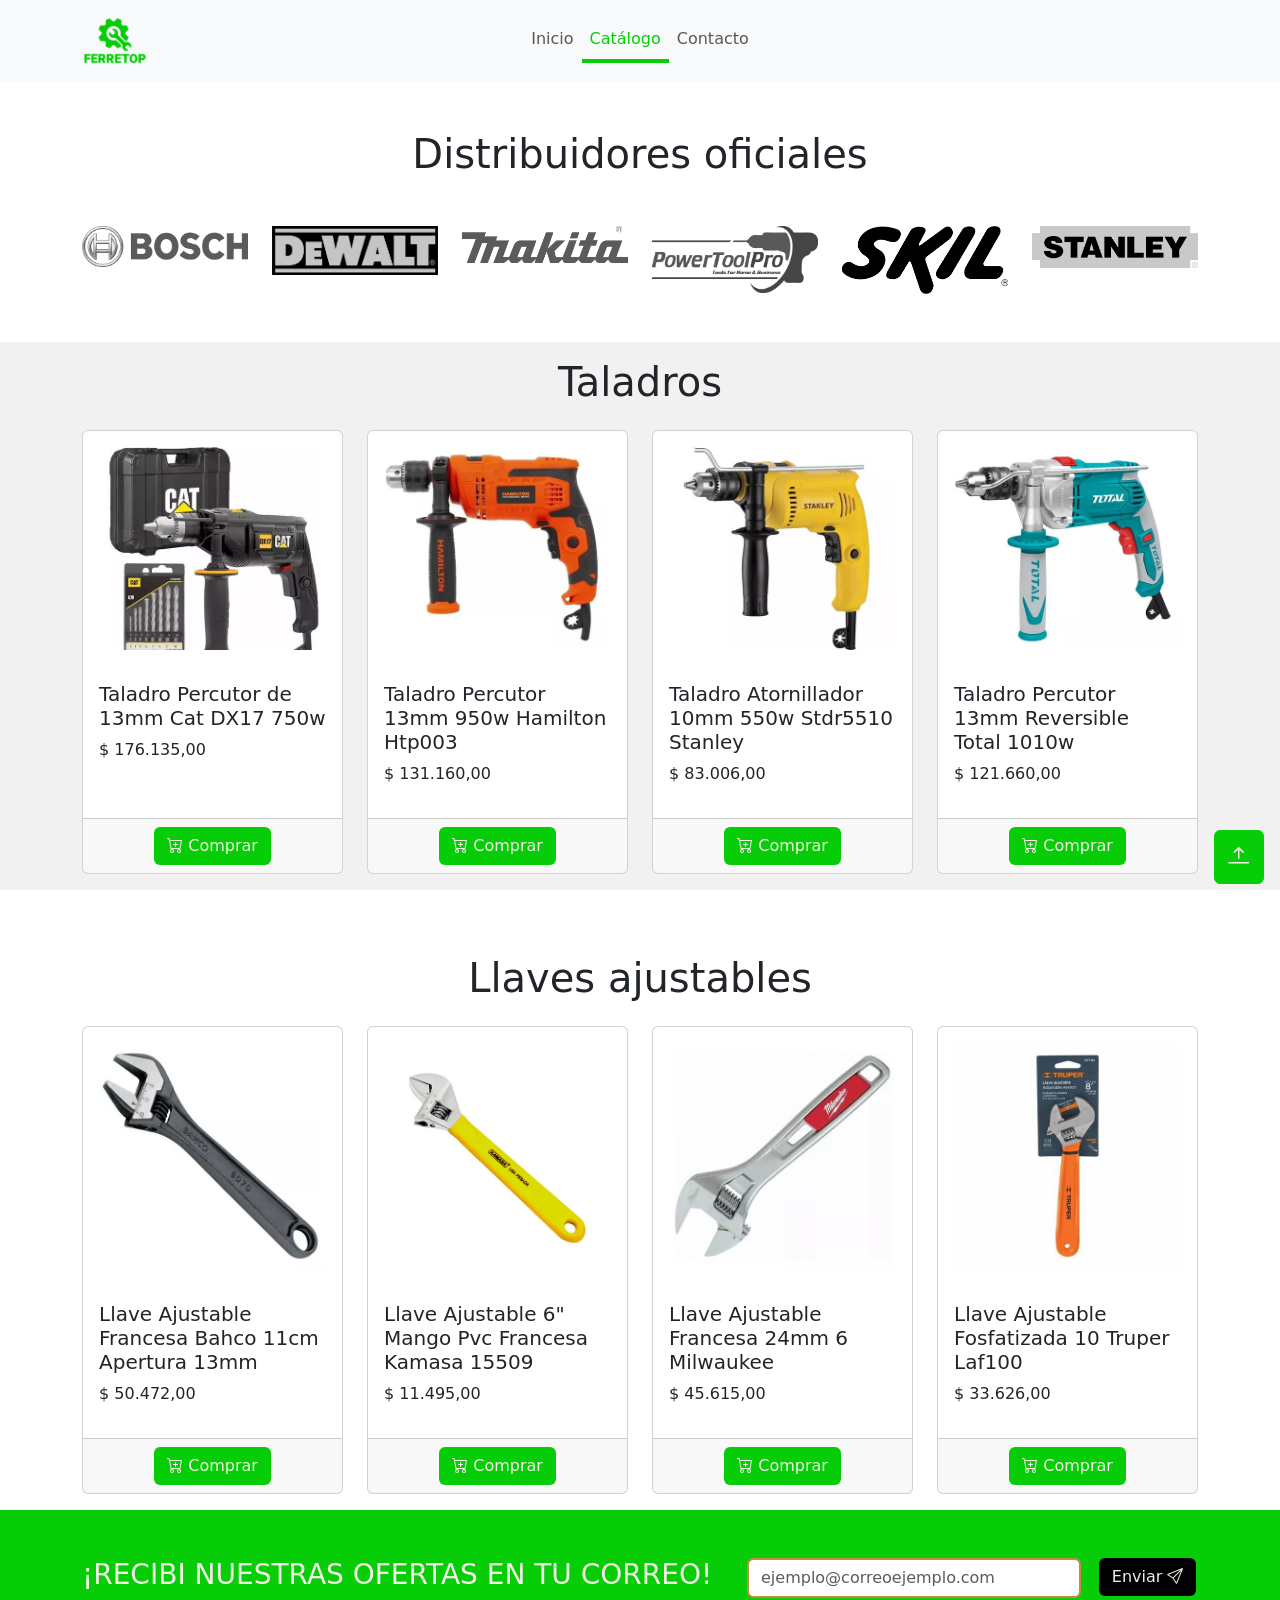
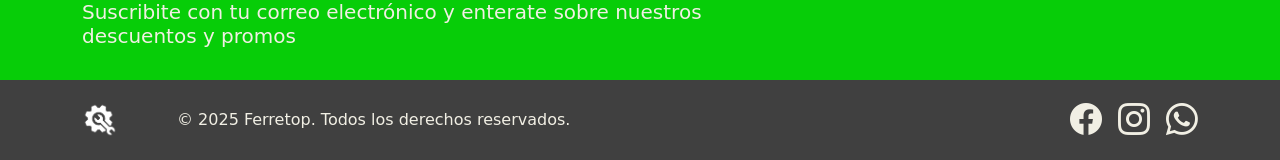
==== catalogo.html @ cd27ca35 "Creación repositorio Ferretop" ====
<!doctype html>
<html lang="en">
    <head>
        <meta charset="utf-8">
        <meta name="viewport" content="width=device-width, initial-scale=1">
        <title>Ferretop</title>
        <!-- Icono Pestaña -->
        <link rel="icon" type="image/png" href="img/logos/favicon.png">
        <!-- Estilos Bootstrap -->
        <link href="https://cdn.jsdelivr.net/npm/bootstrap@5.3.3/dist/css/bootstrap.min.css" rel="stylesheet" integrity="sha384-QWTKZyjpPEjISv5WaRU9OFeRpok6YctnYmDr5pNlyT2bRjXh0JMhjY6hW+ALEwIH" crossorigin="anonymous">
        <!-- Iconos Bootstrap -->
        <link rel="stylesheet" href="https://cdn.jsdelivr.net/npm/bootstrap-icons@1.11.2/font/bootstrap-icons.min.css">
        <!-- Estilos propios -->
        <link href="style.css" rel="stylesheet">
    </head>
    <body>
        <!-- Boton flotante -->
        <div class="dropdown position-fixed bottom-0 end-0 mb-3 me-3 bd-mode-toggle z-3">
            <a href="#barra-navegacion" id="btn-flotante" class="btn py-2 d-flex align-items-center"><i id="icono-btn-flotante" class="bi bi-arrow-bar-up"></i></a>
        </div>
        <!-- Barra de navegacion -->
        <nav id="barra-navegacion" class="navbar navbar-expand-lg bg-body-tertiary">
            <div class="container">
                <div class="col">
                    <a href="index.html"><img id="logo" src="img/logos/logo1.png""></a>
                </div>
                <button class="navbar-toggler" type="button" data-bs-toggle="collapse" data-bs-target="#navbarNav" aria-controls="navbarNav" aria-expanded="false" aria-label="Toggle navigation">
                    <span class="navbar-toggler-icon"></span>
                </button>
                <div class="collapse navbar-collapse" id="navbarNav">
                    <ul class="navbar-nav">
                        <li class="nav-item">
                            <a class="nav-link item-navegacion" aria-current="page" href="index.html">Inicio</a>
                        </li>
                        <li class="nav-item">
                            <a class="nav-link item-navegacion active" href="catalogo.html">Catálogo</a>
                        </li>
                        <li class="nav-item">
                            <a class="nav-link item-navegacion" href="contacto.html">Contacto</a>
                        </li>
                    </ul>
                </div>
            </div>
        </nav>        
        <!-- Marcas -->
        <div class="container mb-5">
            <div class="row">
                <h1 class="text-center mt-5 mb-5">Distribuidores oficiales</h1>
            </div>            
            <div class="row">
                <div class="col-md-2 col-sm-12 text-center">
                    <img src="img/logos-marcas/bosch.png" class="card-img-top img-marcas" alt="...">
                </div>
                <div class="col-md-2 col-sm-12 text-center">
                    <img src="img/logos-marcas/dewalt.png" class="card-img-top img-marcas" alt="...">
                </div>
                <div class="col-md-2 col-sm-12 text-center">
                    <img src="img/logos-marcas/makita.png" class="card-img-top img-marcas" alt="...">
                </div>
                <div class="col-md-2 col-sm-12 text-center">
                    <img src="img/logos-marcas/powertools.png" class="card-img-top img-marcas" alt="...">
                </div>
                <div class="col-md-2 col-sm-12 text-center">
                    <img src="img/logos-marcas/skil.png" class="card-img-top img-marcas" alt="...">
                </div>
                <div class="col-md-2 col-sm-12 text-center">
                    <img src="img/logos-marcas/stanley.png" class="card-img-top img-marcas" alt="...">
                </div>                         
            </div>
        </div>
        <!-- Taladros --> 
        <div class="pb-3 fondo-gris">
            <div class="container">
                <div class="row">
                    <h1 class="text-center mt-3">Taladros</h1>
                </div>
                <div class="row mt-3">                
                    <div class="col-sm-12 col-md-3 margin-bottom-tarjeta">
                        <div class="card mb-3 h-100">
                            <img src="img/catalogo/taladro-cat.jpg" class="card-img-top p-3" alt="...">
                            <div class="card-body">
                              <h5 class="card-title">Taladro Percutor de 13mm Cat DX17 750w</h5>
                              <p class="card-text">$ 176.135,00</p>                          
                            </div>
                            <div class="card-footer text-body-secondary text-center">
                                <a href="#" class="btn btn-verde text-center"><i class="bi bi-cart-plus"></i> Comprar</a>
                            </div>
                        </div>
                    </div>
                    <div class="col-sm-12 col-md-3 margin-bottom-tarjeta">
                        <div class="card mb-3 h-100">
                            <img src="img/catalogo/taladro-hamilton.jpg" class="card-img-top p-3" alt="...">
                            <div class="card-body">
                              <h5 class="card-title">Taladro Percutor 13mm 950w Hamilton Htp003</h5>
                              <p class="card-text">$ 131.160,00</p>                          
                            </div>
                            <div class="card-footer text-body-secondary text-center">
                                <a href="#" class="btn btn-verde text-center"><i class="bi bi-cart-plus"></i> Comprar</a>
                            </div>
                        </div>
                    </div>
                    <div class="col-sm-12 col-md-3 margin-bottom-tarjeta">
                        <div class="card mb-3 h-100">
                            <img src="img/catalogo/taladro-stanley.jpg" class="card-img-top p-3" alt="...">
                            <div class="card-body">
                              <h5 class="card-title">Taladro Atornillador 10mm 550w Stdr5510 Stanley</h5>
                              <p class="card-text">$ 83.006,00</p>                          
                            </div>
                            <div class="card-footer text-body-secondary text-center">
                                <a href="#" class="btn btn-verde text-center"><i class="bi bi-cart-plus"></i> Comprar</a>
                            </div>
                        </div>
                    </div>
                    <div class="col-sm-12 col-md-3 margin-bottom-tarjeta">
                        <div class="card mb-3 h-100">
                            <img src="img/catalogo/taladro-total.jpg" class="card-img-top p-3" alt="...">
                            <div class="card-body">
                              <h5 class="card-title">Taladro Percutor 13mm Reversible Total 1010w</h5>
                              <p class="card-text">$ 121.660,00</p>                          
                            </div>
                            <div class="card-footer text-body-secondary text-center">
                                <a href="#" class="btn btn-verde text-center"><i class="bi bi-cart-plus"></i> Comprar</a>
                            </div>
                        </div>
                    </div>
                </div>
            </div>    
        </div>
        <!-- LLaves --> 
        <div class="mt-5">
            <div class="container">
                <div class="row">
                    <h1 class="text-center mt-3">Llaves ajustables</h1>
                </div>
                <div class="row mt-3">                
                    <div class="col-sm-12 col-md-3 margin-bottom-tarjeta">
                        <div class="card h-100">
                            <img src="img/catalogo/francesa-bahco.jpg" class="card-img-top p-3" alt="...">
                            <div class="card-body">
                              <h5 class="card-title">Llave Ajustable Francesa Bahco 11cm Apertura 13mm</h5>
                              <p class="card-text">$ 50.472,00</p>                          
                            </div>
                            <div class="card-footer text-body-secondary text-center">
                                <a href="#" class="btn btn-verde text-center"><i class="bi bi-cart-plus"></i> Comprar</a>
                            </div>
                        </div>
                    </div>
                    <div class="col-sm-12 col-md-3 margin-bottom-tarjeta">
                        <div class="card mb-3 h-100">
                            <img src="img/catalogo/francesa-kamasa.jpg" class="card-img-top p-3" alt="...">
                            <div class="card-body">
                              <h5 class="card-title">Llave Ajustable 6" Mango Pvc Francesa Kamasa 15509</h5>
                              <p class="card-text">$ 11.495,00</p>                          
                            </div>
                            <div class="card-footer text-body-secondary text-center">
                                <a href="#" class="btn btn-verde text-center"><i class="bi bi-cart-plus"></i> Comprar</a>
                            </div>
                        </div>
                    </div>
                    <div class="col-sm-12 col-md-3 margin-bottom-tarjeta">
                        <div class="card mb-3 h-100">
                            <img src="img/catalogo/francesa-milwaukee.jpg" class="card-img-top p-3" alt="...">
                            <div class="card-body">
                              <h5 class="card-title">Llave Ajustable Francesa 24mm 6 Milwaukee</h5>
                              <p class="card-text">$ 45.615,00</p>                          
                            </div>
                            <div class="card-footer text-body-secondary text-center">
                                <a href="#" class="btn btn-verde text-center"><i class="bi bi-cart-plus"></i> Comprar</a>
                            </div>
                        </div>
                    </div>
                    <div class="col-sm-12 col-md-3 margin-bottom-tarjeta">
                        <div class="card mb-3 h-100">
                            <img src="img/catalogo/francesa-truper.jpg" class="card-img-top p-3" alt="...">
                            <div class="card-body">
                              <h5 class="card-title">Llave Ajustable Fosfatizada 10 Truper Laf100</h5>
                              <p class="card-text">$ 33.626,00</p>                          
                            </div>
                            <div class="card-footer text-body-secondary text-center">
                                <a href="#" class="btn btn-verde text-center"><i class="bi bi-cart-plus"></i> Comprar</a>
                            </div>
                        </div>
                    </div>
                </div>
            </div>    
        </div>
        <!-- Suscripcion -->
         <div class="fondo-verde mt-3">
            <div class="container pt-5">
                <div class="row">
                    <div class="col-md-7">
                        <div class="row"><h3 class="texto-blanco">¡RECIBI NUESTRAS OFERTAS EN TU CORREO!</h3></div>
                        <div class="row"><h5 class="texto-blanco pb-4">Suscribite con tu correo electrónico y enterate sobre nuestros descuentos y promos</h5></div>
                    </div>
                    <div class="col-md-5">
                        <form class="row g-3">
                            <div class="col-md-9">                              
                              <input type="text" class="form-control" id="inputEmail" placeholder="ejemplo@correoejemplo.com">
                            </div>
                            <div class="col-md-3 text-center mb-3">
                              <button type="submit" class="btn btn-blanco">Enviar <i class="bi bi-send"></i></button>
                            </div>
                          </form>
                    </div>
                </div>
            </div>
         </div>
        <!-- Footer -->
        <div id="footer">
            <footer class="d-flex flex-wrap justify-content-between align-items-center py-3">
                <div class="container">
                    <div class="row align-items-center">
                        <div class="col-md-1 col-sm-12 item-center">
                            <img id="logo-footer" src="img/logos/logo-footer-blanco.png" alt="">
                        </div>
                        <div class="col-md-5 col-sm-12 item-center">
                            <span class="mb-3 mb-md-0 texto-blanco">&copy; 2025 Ferretop. Todos los derechos reservados.</span>
                        </div>
                        <div class="col-md-6 col-sm-12 item-center">
                            <ul class="nav justify-content-end list-unstyled icono-center">
                                <li class="ms-3"><a class="text-body-secondary" href="https://es-la.facebook.com/" target="_blank"><i class="bi bi-facebook iconos-redes"></i></a></li>
                                <li class="ms-3"><a class="text-body-secondary" href="https://www.instagram.com/" target="_blank"><i class="bi bi-instagram iconos-redes"></i></a></li>
                                <li class="ms-3"><a class="text-body-secondary" href="https://web.whatsapp.com/" target="_blank"><i class="bi bi-whatsapp iconos-redes"></i></a></li>
                            </ul>
                        </div>
                    </div>
                </div>
            </footer>
        </div>
        <script src="https://cdn.jsdelivr.net/npm/bootstrap@5.3.3/dist/js/bootstrap.bundle.min.js" integrity="sha384-YvpcrYf0tY3lHB60NNkmXc5s9fDVZLESaAA55NDzOxhy9GkcIdslK1eN7N6jIeHz" crossorigin="anonymous"></script>
    </body>
</html>
---- style.css ----
/* Paleta de colores 
#07CD08 verde
#c58a3e siena natural
#f1f1f1 gris claro
#F1EFE4 blanco
#000000bf gris oscuro
#000000 negro
*/
.btn-close-modal {
    color: #F1EFE4;
}

#btn-flotante{
    background-color: #07CD08;    
    border-color: #07CD08;
    color: #F1EFE4;    
}

#btn-flotante:hover{
    background-color: #c58a3e;    
    border-color: #F1EFE4;
    color: #F1EFE4;    
}

.btn-blanco:hover{
    background-color: #F1EFE4;
    color: #000000;
}

.btn-blanco{
    background-color:#000000;
    color: #F1EFE4;
}

.btn-verde{
    background-color: #07CD08;
    color: #F1EFE4;
}

.btn-verde:hover{
    background-color: #c58a3e;
    color: #F1EFE4;
}

.btn-siena{
    color: #fff;
    background: #07CD08;
    border-color: 1px solid #07CD08;
}

.btn-siena:hover{
    color: #F1EFE4;
    background: #c58a3e;
    border-color: #c58a3e;
}

.card-borde{
    border: #c58a3e;
}

.flex-container {
    display: flex;
    justify-content: center; 
    align-items: stretch; 
    flex-direction: row; 
    flex-wrap: wrap; 
    align-content: flex-start;
}

.fondo-gris{
    background-color: #f1f1f1;
}

.fondo-siena{
    background-color: #c58a3e;
}

.fondo-verde{
    background-color: #07CD08;
}

.font-weight-600{
    font-weight:600;
}

#footer{
    background-color: #000000bf;
}

#logo{
    max-width: 15%;
}

#icono-btn-flotante{
    font-size: 1.5rem;
}

.iconos-redes{
    font-size: 2rem;
    color: #F1EFE4;
}

.iconos-redes:hover{
    color: #07CD08;
}

.iconos-redes-contacto{
    font-size: 2rem;
    color: #c58a3e;
}

.iconos-redes-contacto:hover{
    color: #07CD08;
}

.icono-feature{
    font-size: 4rem;
}

.img-modal {
    max-width: 90%;
    transition: 1s;
}

.img-zoom:hover{
    transform: scale(1.3);
    transition: 1s;
}

.item-navegacion.active {
    color: #07CD08 !important;
    border-bottom: 4px solid #07CD08;
}

.item-navegacion:hover {
    color: #c58a3e !important;
    border-bottom: 4px solid #c58a3e;
}

#logo-footer{
    max-width: 50%;
    
}

.modal-header {
    background-color: #c58a3e;
    border-bottom: var(--bs-modal-header-border-width) solid #9d4b4b;
    color: #F1EFE4;
}

/* .sombra-inferior{
    border-color: #c58a3e;
    box-shadow: 0px 10px 10px -8px rgba(197,138,62,1);
} */

.sin-borde{
    border: none;
}

.texto-blanco{
    color:#F1EFE4;
}

.texto-siena{
    color: #c58a3e;
}

.texto-verde{
    color: #07CD08;
}

/* --------------------------------------------Formularios--------------------------------------------  */
.form-control {
    background-color: #fff !important;
    border: 2px solid #c58a3e !important;
}

.form-control:focus {
    color: var(--bs-body-color);
    background-color: var(--bs-body-bg);
    border-color: #c58a3e;
    outline: 0;
    box-shadow: 0 0 0 0.25rem rgba(212,116,141,.25);
}

/* --------------------------------------------Media Querys--------------------------------------------*/
/* "sm" applies to x-small devices (portrait phones, less than 576px) */
@media (max-width: 575.98px) {
    
    #btn-contacto{
        text-align: center !important;
    }

    .card-cuerpo-index{
        text-align: center;
    }

    /* .flex-container {
        flex-direction: column;     
    } */

    .icono-center {
        justify-content: center !important;        
    }

    .img-destacados{
        max-width: 50%;
        align-self: center !important;
        margin-top: 1rem !important;
    }

    .img-marcas{
        max-width: 50%;
        margin-top: 1rem !important;
        
    }

    .item-center{
        text-align: center !important;
    }

    #logo {
        max-width: 30%;
    }

    #logo-footer {
        max-width: 15%;
    }

    .margin-bottom-tarjeta{
        margin-bottom: 1rem !important;
    }
}

/* "md" applies to small devices (landscape phones, less than 768px) */
@media (max-width: 767.98px) {

}

/* "lg" applies to medium devices (tablets, less than 992px) */
@media (max-width: 991.98px) {

}

/* "xl" applies to large devices (desktops, less than 1200px) */
@media (max-width: 1199.98px) {

}

/* "xxl" applies to x-large devices (large desktops, less than 1400px) */
@media (max-width: 1399.98px) {

}
/* --------------------------------------------Media Querys--------------------------------------------*/
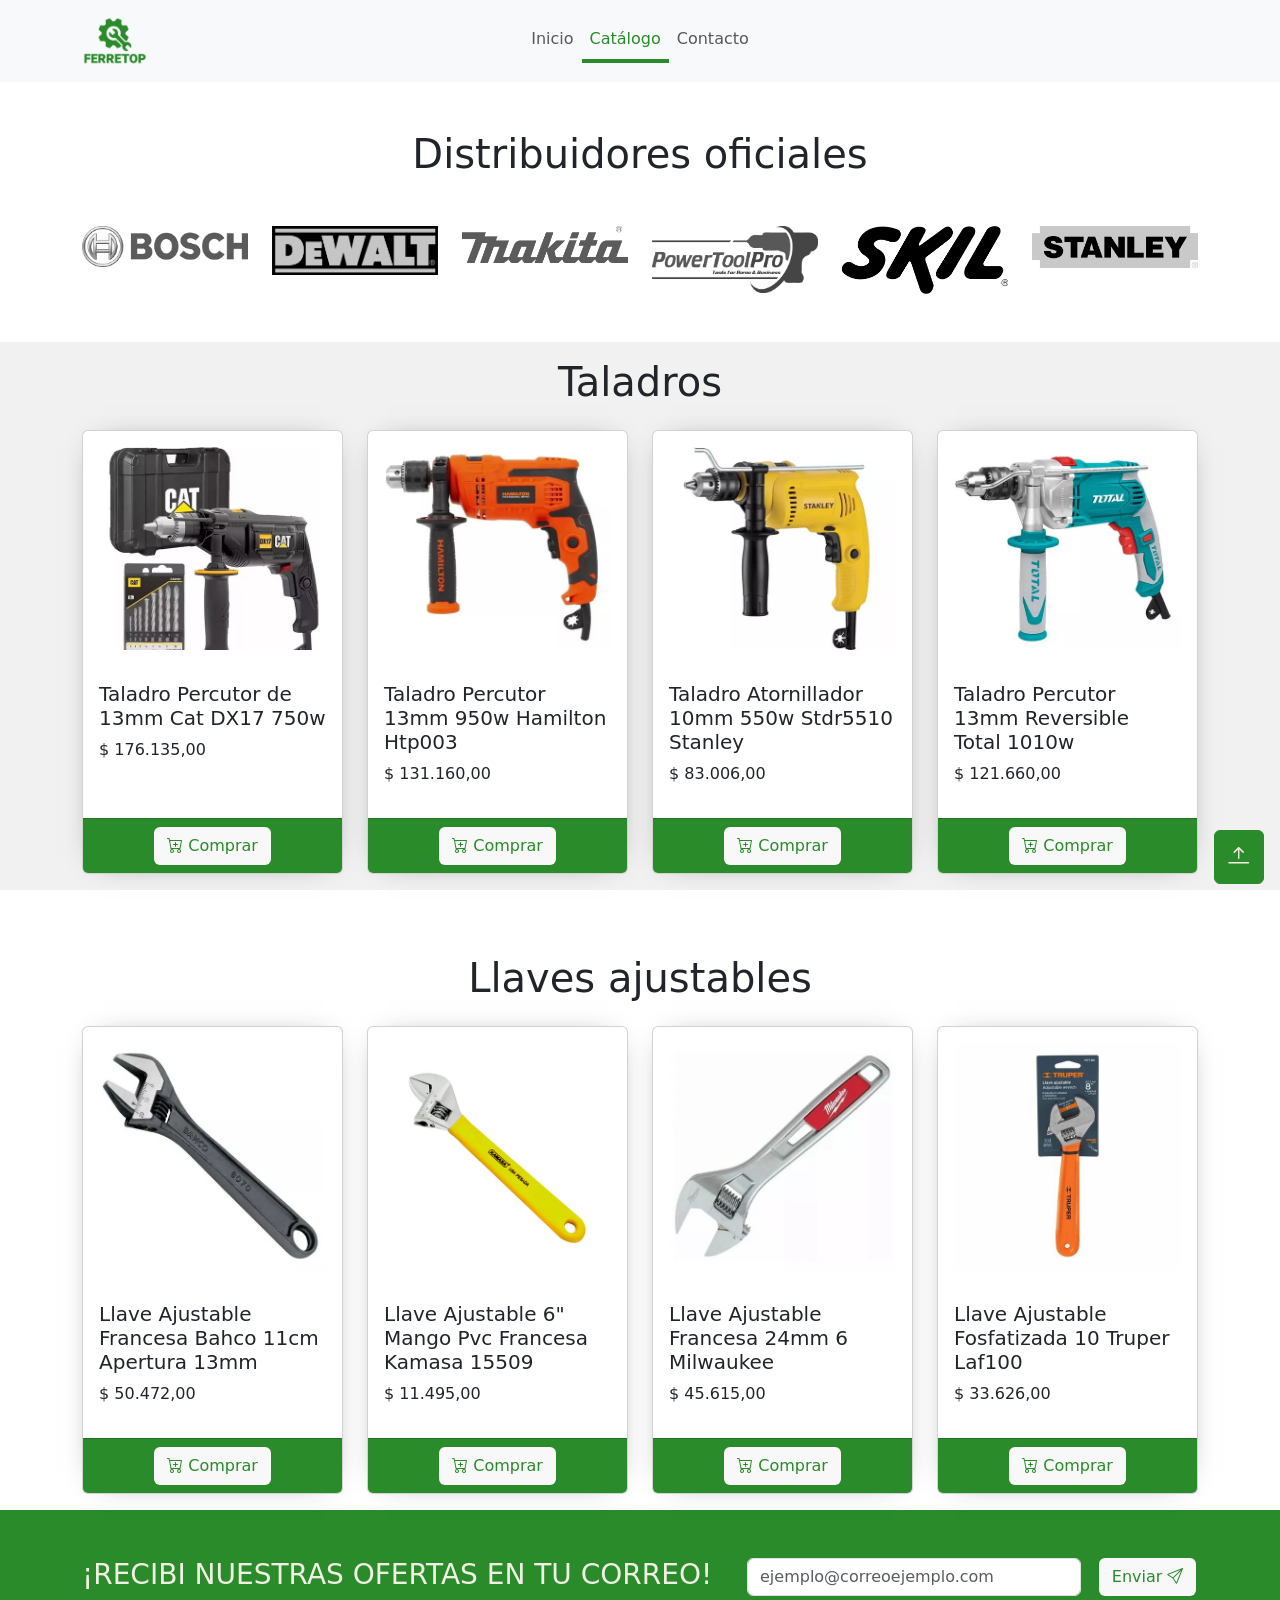
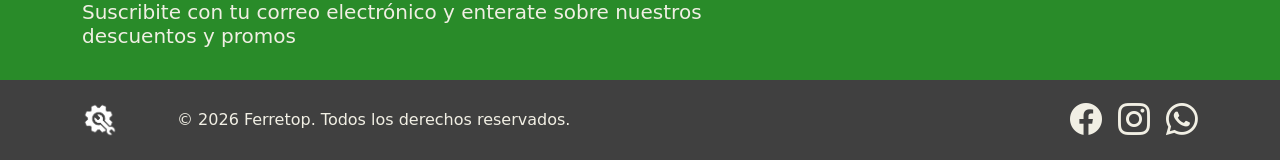
==== commit 197959c4: "Modificación colores en el sitio" ====
--- a/catalogo.html
+++ b/catalogo.html
@@ -83,7 +83,7 @@
                               <p class="card-text">$ 176.135,00</p>                          
                             </div>
                             <div class="card-footer text-body-secondary text-center">
-                                <a href="#" class="btn btn-verde text-center"><i class="bi bi-cart-plus"></i> Comprar</a>
+                                <a href="#" class="btn btn-blanco text-center"><i class="bi bi-cart-plus"></i> Comprar</a>
                             </div>
                         </div>
                     </div>
@@ -95,7 +95,7 @@
                               <p class="card-text">$ 131.160,00</p>                          
                             </div>
                             <div class="card-footer text-body-secondary text-center">
-                                <a href="#" class="btn btn-verde text-center"><i class="bi bi-cart-plus"></i> Comprar</a>
+                                <a href="#" class="btn btn-blanco text-center"><i class="bi bi-cart-plus"></i> Comprar</a>
                             </div>
                         </div>
                     </div>
@@ -107,7 +107,7 @@
                               <p class="card-text">$ 83.006,00</p>                          
                             </div>
                             <div class="card-footer text-body-secondary text-center">
-                                <a href="#" class="btn btn-verde text-center"><i class="bi bi-cart-plus"></i> Comprar</a>
+                                <a href="#" class="btn btn-blanco text-center"><i class="bi bi-cart-plus"></i> Comprar</a>
                             </div>
                         </div>
                     </div>
@@ -119,7 +119,7 @@
                               <p class="card-text">$ 121.660,00</p>                          
                             </div>
                             <div class="card-footer text-body-secondary text-center">
-                                <a href="#" class="btn btn-verde text-center"><i class="bi bi-cart-plus"></i> Comprar</a>
+                                <a href="#" class="btn btn-blanco text-center"><i class="bi bi-cart-plus"></i> Comprar</a>
                             </div>
                         </div>
                     </div>
@@ -141,7 +141,7 @@
                               <p class="card-text">$ 50.472,00</p>                          
                             </div>
                             <div class="card-footer text-body-secondary text-center">
-                                <a href="#" class="btn btn-verde text-center"><i class="bi bi-cart-plus"></i> Comprar</a>
+                                <a href="#" class="btn btn-blanco text-center"><i class="bi bi-cart-plus"></i> Comprar</a>
                             </div>
                         </div>
                     </div>
@@ -153,7 +153,7 @@
                               <p class="card-text">$ 11.495,00</p>                          
                             </div>
                             <div class="card-footer text-body-secondary text-center">
-                                <a href="#" class="btn btn-verde text-center"><i class="bi bi-cart-plus"></i> Comprar</a>
+                                <a href="#" class="btn btn-blanco text-center"><i class="bi bi-cart-plus"></i> Comprar</a>
                             </div>
                         </div>
                     </div>
@@ -165,7 +165,7 @@
                               <p class="card-text">$ 45.615,00</p>                          
                             </div>
                             <div class="card-footer text-body-secondary text-center">
-                                <a href="#" class="btn btn-verde text-center"><i class="bi bi-cart-plus"></i> Comprar</a>
+                                <a href="#" class="btn btn-blanco text-center"><i class="bi bi-cart-plus"></i> Comprar</a>
                             </div>
                         </div>
                     </div>
@@ -177,7 +177,7 @@
                               <p class="card-text">$ 33.626,00</p>                          
                             </div>
                             <div class="card-footer text-body-secondary text-center">
-                                <a href="#" class="btn btn-verde text-center"><i class="bi bi-cart-plus"></i> Comprar</a>
+                                <a href="#" class="btn btn-blanco text-center"><i class="bi bi-cart-plus"></i> Comprar</a>
                             </div>
                         </div>
                     </div>
@@ -214,7 +214,7 @@
                             <img id="logo-footer" src="img/logos/logo-footer-blanco.png" alt="">
                         </div>
                         <div class="col-md-5 col-sm-12 item-center">
-                            <span class="mb-3 mb-md-0 texto-blanco">&copy; 2025 Ferretop. Todos los derechos reservados.</span>
+                            <span class="mb-3 mb-md-0 texto-blanco">&copy; 2026 Ferretop. Todos los derechos reservados.</span>
                         </div>
                         <div class="col-md-6 col-sm-12 item-center">
                             <ul class="nav justify-content-end list-unstyled icono-center">
--- a/style.css
+++ b/style.css
@@ -1,5 +1,5 @@
 /* Paleta de colores 
-#07CD08 verde
+#298b29 verde
 #c58a3e siena natural
 #f1f1f1 gris claro
 #F1EFE4 blanco
@@ -11,8 +11,8 @@
 }
 
 #btn-flotante{
-    background-color: #07CD08;    
-    border-color: #07CD08;
+    background-color: #298b29;    
+    border-color: #298b29;
     color: #F1EFE4;    
 }
 
@@ -22,18 +22,23 @@
     color: #F1EFE4;    
 }
 
+/* .btn-blanco{
+    background-color:#000000;
+    color: #F1EFE4;
+} */
+
+.btn-blanco{
+    background-color: #f8f8f8;
+    color: #298b29;
+}
+
 .btn-blanco:hover{
-    background-color: #F1EFE4;
-    color: #000000;
-}
-
-.btn-blanco{
-    background-color:#000000;
+    background-color: #c58a3e;
     color: #F1EFE4;
 }
 
 .btn-verde{
-    background-color: #07CD08;
+    background-color: #298b29;
     color: #F1EFE4;
 }
 
@@ -44,8 +49,8 @@
 
 .btn-siena{
     color: #fff;
-    background: #07CD08;
-    border-color: 1px solid #07CD08;
+    background: #298b29;
+    border-color: 1px solid #298b29;
 }
 
 .btn-siena:hover{
@@ -56,6 +61,14 @@
 
 .card-borde{
     border: #c58a3e;
+}
+
+.card-footer {
+    background-color: #298b29 !important; 
+}
+
+.card {
+    box-shadow: 0px 0px 30px -20px rgba(32,36,42,0.9);
 }
 
 .flex-container {
@@ -76,7 +89,7 @@
 }
 
 .fondo-verde{
-    background-color: #07CD08;
+    background-color: #298b29;
 }
 
 .font-weight-600{
@@ -101,7 +114,8 @@
 }
 
 .iconos-redes:hover{
-    color: #07CD08;
+    /* color: #298b2 */
+    color: #c58a3e;
 }
 
 .iconos-redes-contacto{
@@ -110,7 +124,7 @@
 }
 
 .iconos-redes-contacto:hover{
-    color: #07CD08;
+    color: #298b29;
 }
 
 .icono-feature{
@@ -128,8 +142,8 @@
 }
 
 .item-navegacion.active {
-    color: #07CD08 !important;
-    border-bottom: 4px solid #07CD08;
+    color: #298b29 !important;
+    border-bottom: 4px solid #298b29;
 }
 
 .item-navegacion:hover {
@@ -166,11 +180,11 @@
 }
 
 .texto-verde{
-    color: #07CD08;
+    color: #298b29;
 }
 
 /* --------------------------------------------Formularios--------------------------------------------  */
-.form-control {
+.form-control-siena {
     background-color: #fff !important;
     border: 2px solid #c58a3e !important;
 }
